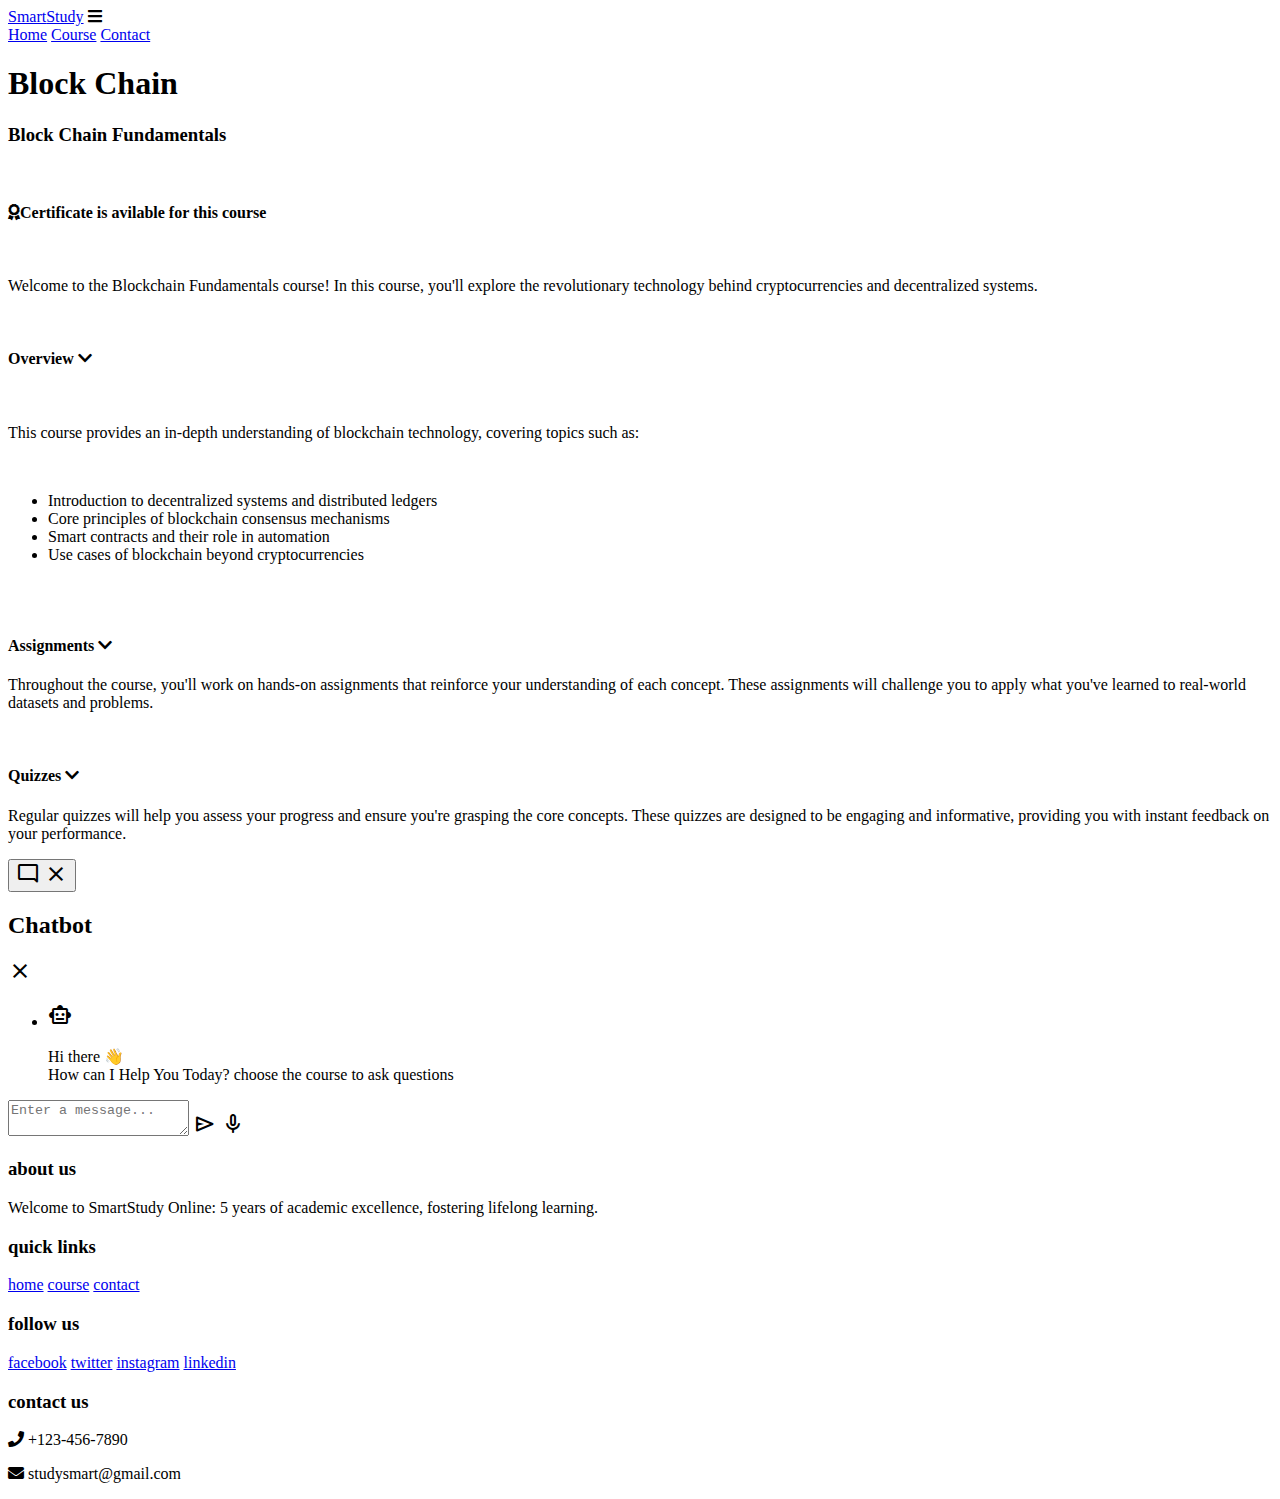
==== bc.html @ 048727f5 "Add files via upload" ====
<!DOCTYPE html>
<html lang="en">
<head>
    <meta charset="UTF-8">
    <meta name="viewport" content="width=device-width, initial-scale=1.0">
    <title>block chain</title>
    <link rel="stylesheet" href="https://fonts.googleapis.com/css2?family=Material+Symbols+Outlined:opsz,wght,FILL,GRAD@48,400,0,0" />
    <link rel="stylesheet" href="https://fonts.googleapis.com/css2?family=Material+Symbols+Rounded:opsz,wght,FILL,GRAD@48,400,1,0" />
    <!-- font awesome cdn link  -->
    <link rel="stylesheet" href="https://cdnjs.cloudflare.com/ajax/libs/font-awesome/5.15.3/css/all.min.css">
    
    <!-- custom css file link  -->
    <link rel="stylesheet" href="css/style.css">
    <link rel="stylesheet" href="css/chatbot.css">

</head>
<body>
    
<div class="container">

<header>

    <a href="home.html" class="logo">Smart<span>Study</span></a>

    <div id="menu" class="fas fa-bars"></div>

    <nav class="navbar">
        <a href="home.html">  Home</a>
        <a href="course.html">Course</a>
        <a href="contact.html">Contact</a>
    </nav>

</header>
<div class="bc-head">
    <h1 class="head"> Block Chain </h1>
</div>

<!-- course section  -->
<section class="ml">
        <div class="ml-card">
            <h3> Block Chain Fundamentals </h3><br>
            <div class="certi">
                <h4><i class="fas">&#xf559;</i>Certificate is avilable for this course </h4>
            </div><br>
            <p>Welcome to the Blockchain Fundamentals course! In this course, you'll explore the revolutionary technology behind cryptocurrencies and decentralized systems.</p>
            <br>
            <div class="ml-card">
                <h4 class="toggle-button">Overview <i class="fas fa-chevron-down"></i></h4>
                <div class="toggle-content">
                    <br><p>This course provides an in-depth understanding of blockchain technology, covering topics such as:</p><br>
                    <ul>
                        <li>Introduction to decentralized systems and distributed ledgers</li>
                        <li>Core principles of blockchain consensus mechanisms</li>
                        <li>Smart contracts and their role in automation</li>
                        <li>Use cases of blockchain beyond cryptocurrencies</li>
                    </ul><br>
                </div>
            </div><br>
            <div class="ml-card">
                <h4 class="toggle-button">Assignments <i class="fas fa-chevron-down "></i></h4>
                <div class="toggle-content">
                    <p>Throughout the course, you'll work on hands-on assignments that reinforce your understanding of each concept. These assignments will challenge you to apply what you've learned to real-world datasets and problems.</p>
                </div>
            </div><br>
            <div class="ml-card">
                <h4 class="toggle-button">Quizzes <i class="fas fa-chevron-down"></i></h4>
                <div class="toggle-content">
                    <p>Regular quizzes will help you assess your progress and ensure you're grasping the core concepts. These quizzes are designed to be engaging and informative, providing you with instant feedback on your performance.</p>
                </div>
            </div>
        </div>
    
    <!-- Add similar content for the "Advanced Machine Learning Techniques" course card -->
</section>



<!--chatbot-->
    <button class="chatbot-toggler">
        <span class="material-symbols-rounded">mode_comment</span>
        <span class="material-symbols-outlined">close</span>
      </button>
      <div class="chatbot">
        <header>
          <h2>Chatbot</h2>
          <span class="close-btn material-symbols-outlined">close</span>
        </header>
        <ul class="chatbox">
          <li class="chat incoming">
            <span class="material-symbols-outlined">smart_toy</span>
            <p>Hi there 👋<br>How can I Help You Today? choose the course to ask questions</p>
          </li>
        </ul>
        <div class="chat-input">
          <textarea id="chat-input-text" placeholder="Enter a message..." spellcheck="false" required></textarea>
          <span id="send-btn" class="material-symbols-rounded">send</span>
          <span id="voice-btn" class="material-symbols-rounded">keyboard_voice</span>
        </div>
      </div>
</section>

<!-- footer section  -->

<section class="footer">


    <div class="box-container">

        <div class="box">
            <h3>about us</h3>
            <p>Welcome to SmartStudy Online: 5 years of academic excellence, fostering lifelong learning.</p>
        </div>

        <div class="box">
            <h3>quick links</h3>
            <a href="#">home</a>
            <a href="#">course</a>
            <a href="#">contact</a>
        </div>

        <div class="box">
            <h3>follow us</h3>
            <a href="#">facebook</a>
            <a href="#">twitter</a>
            <a href="#">instagram</a>
            <a href="#">linkedin</a>
        </div>

        <div class="box">
            <h3>contact us</h3>
           <p> <i class="fas fa-phone"></i> +123-456-7890 </p>
           <p> <i class="fas fa-envelope"></i> studysmart@gmail.com </p>
        </div>

    </div>

</section>

</div>


<!-- custom js file link -->
<script src="js/script.js"></script>

</body>
</html>
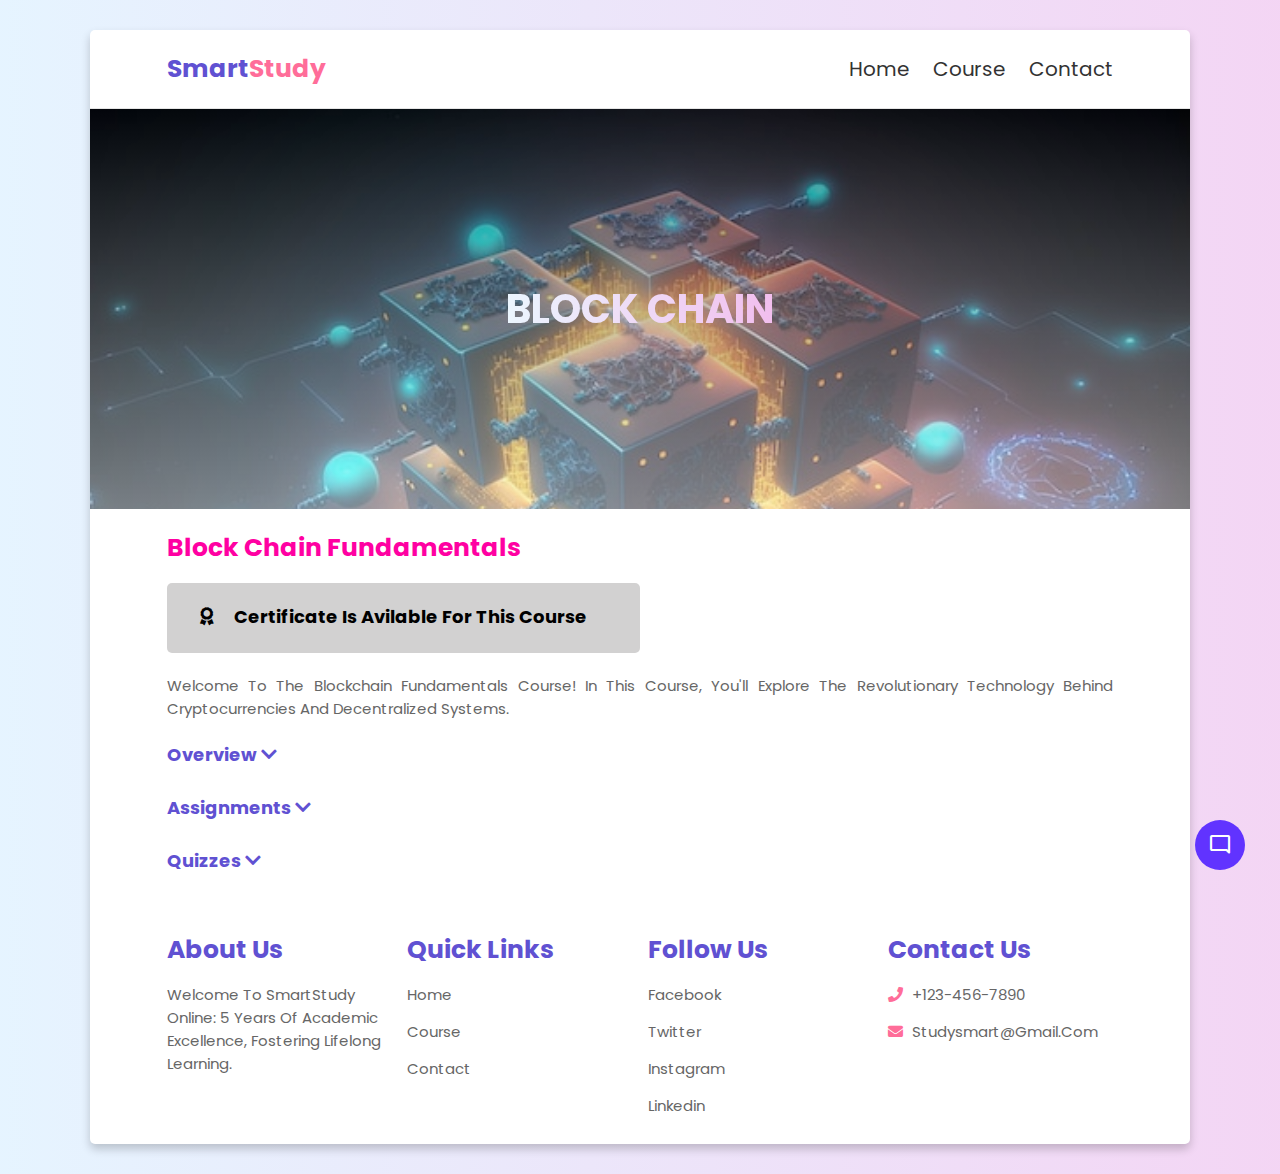
==== commit 56ce4c65: "Update bc.html" ====
--- a/bc.html
+++ b/bc.html
@@ -20,7 +20,7 @@
 
 <header>
 
-    <a href="home.html" class="logo">Smart<span>Study</span></a>
+    <a href="index.html" class="logo">Smart<span>Study</span></a>
 
     <div id="menu" class="fas fa-bars"></div>
 
--- a/css/style.css
+++ b/css/style.css
@@ -0,0 +1,519 @@
+@import url('https://fonts.googleapis.com/css2?family=Nunito:wght@200;300;400;600;700&display=swap');
+
+:root{
+  --violet:#6051d2;
+  --pink:#ff6d99;
+  --gradient:linear-gradient(90deg, var(--violet), var(--pink));
+  --gradient2:linear-gradient(90deg,#0594fe1a,#cf51d23d);
+  --gradient3:linear-gradient(90deg,#2200ff,#ff05e6);
+  --gradient4:linear-gradient(90deg,#ebf8ff,#f2bced);
+}
+
+
+*{
+  font-family: 'Nunito', sans-serif;
+  margin:0; padding:0;
+  box-sizing: border-box;
+  outline: none; border:none;
+  text-decoration: none;
+  text-transform: capitalize;
+  transition: all .2s ease-out;
+}
+
+html{
+  font-size: 62.5%;
+  overflow-x: hidden;
+}
+
+html::-webkit-scrollbar{
+  width:1rem;
+}
+
+html::-webkit-scrollbar-track{
+  background:#333;
+}
+
+html::-webkit-scrollbar-thumb{
+  background:#e3eef4d7;
+  border-radius: 5rem;
+}
+
+body{
+  background:var(--gradient2);
+  padding:3rem 7%;
+}
+
+section{
+  padding:2rem 7%;
+}
+
+.container{
+  background:white;
+  border-radius: .5rem;
+  box-shadow: 0 .5rem 1rem rgba(0,0,0,.2);
+}
+
+.heading{
+  color:transparent;
+  background:var(--gradient3);
+  -webkit-background-clip: text;
+  background-clip: text;
+  padding:0 1rem;
+  padding-top: 2.5rem;
+  text-align: center;
+  font-size: 4rem;
+  text-transform: uppercase;
+}
+
+.btn{
+  display: inline-block;
+  margin-top: 1rem;
+  padding:.8rem 3rem;
+  border-radius: .5rem;
+  background:#333;
+  color:#fff;
+  cursor: pointer;
+  font-size: 1.7rem;
+}
+
+.btn:hover{
+  background:var(--gradient);
+}
+
+header{
+  display: flex;
+  align-items: center;
+  justify-content: space-between;
+  width: 100%;
+  padding:2rem 7%;
+  border-bottom: .1rem solid rgba(0,0,0,.1);
+  position: relative;
+  z-index: 1000;
+}
+
+header .logo{
+  font-size: 2.5rem;
+  color:var(--violet);
+  font-weight: bold;
+}
+
+header .logo span{
+  color:var(--pink);
+}
+
+header .navbar a{
+  margin-left: 2rem;
+  font-size: 2rem;
+  color:#333;
+}
+
+header .navbar a:hover{
+  color:var(--pink);
+}
+
+#menu{
+  font-size: 2.5rem;
+  padding:.5rem 1rem;
+  border-radius: .3rem;
+  border:.1rem #ff00a2;
+  cursor: pointer;
+  display: none;
+}
+#menu.fas.fa-bars{
+  color: #ff00a2;
+}
+
+.home{
+  display: flex;
+  flex-wrap: wrap;
+  gap:1.5rem;
+  align-items: center;
+}
+
+.home .content{
+  flex:1 1 40rem;
+}
+
+.home .image{
+  flex:1 1 40rem;
+}
+
+.home .image img{
+  width:100%;
+}
+
+.home .content h3{
+  color:transparent;
+  background:var(--gradient);
+  -webkit-background-clip: text;
+  background-clip: text;
+  font-size: 4rem;
+}
+
+.home .content p{
+  padding:.5rem 0;
+  font-size: 1.7rem;
+  color:#666;
+}
+
+.course{
+  display: flex;
+  flex-wrap: wrap;
+  gap:1.5rem;
+}
+
+.course .box{
+  flex:1 1 30rem;
+  border-radius: .5rem;
+  border:.1rem solid rgba(0,0,0,.1);
+  padding:1rem;
+  position: relative;
+}
+
+.course .box img{
+  height:20rem;
+  width:100%;
+}
+
+.course .box .amount{
+  position: absolute;
+  top:1rem; left:1rem;
+  font-size: 2rem;
+  padding:.5rem 1rem;
+  background:var(--violet);
+  color:#fff;
+  border-radius: .5rem;
+}
+
+.course .box .stars i{
+  color:var(--violet);
+  font-size: 1.5rem;
+  padding:1rem 0;
+}
+
+.course .box h3{
+  color:#ff00a2;
+  font-size: 2.5rem;
+}
+
+.course .box p{
+  color:#666;
+  font-size: 1.5rem;
+  padding:.5rem 0;
+}
+
+.course .icons{
+  display: flex;
+  justify-content: space-between;
+  border-top: .1rem solid rgba(0,0,0,.1);
+  margin-top: 1rem;
+  padding:.5rem;
+  padding-top: 1rem;
+}
+
+.course .icons p{
+  color:#666;
+  font-size: 1.3rem;
+}
+
+.course .icons p i{
+  padding-right: .4rem;
+  color:var(--pink);
+}
+.contact{
+  display: flex;
+  flex-wrap: wrap;
+  gap:1.5rem;
+}
+
+.contact .image{
+  flex:1 1 35rem;
+}
+
+.contact .image img{
+  width:100%;
+}
+
+.contact form{
+  flex:1 1 50rem;
+  border:.1rem solid rgba(0,0,0,.1);
+  border-radius: .5rem;
+  padding:2rem;
+}
+
+.contact form .inputBox{
+  display: flex;
+  justify-content: space-between;
+  flex-wrap: wrap;
+}
+
+.contact form .inputBox input,
+.contact form .box, 
+.contact form textarea{
+  width: 100%;
+  padding:1rem;
+  margin:.7rem 0;
+  font-size: 1.7rem;
+  border:.1rem solid rgba(0,0,0,.1);
+  border-radius: .5rem;
+  text-transform: none;
+  color:#333;
+} 
+
+.contact form .inputBox input:focus,
+.contact form .box:focus, 
+.contact form textarea:focus{
+  border-color: var(--pink);
+}
+
+.contact form .inputBox input{
+  width:49%;
+}
+
+.contact form textarea{
+  height: 20rem;
+  resize: none;
+}
+
+.footer .box-container{
+  display: flex;
+  flex-wrap: wrap;
+  gap:1.5rem;
+}
+
+.footer .box-container .box{
+  flex:1 1 20rem;
+}
+
+.footer .box-container .box h3{
+  font-size: 2.5rem;
+  color:var(--violet);
+  padding:.7rem 0;
+}
+
+.footer .box-container .box p{
+  font-size: 1.5rem;
+  color:#666;
+  padding:.7rem 0;
+}
+
+.footer .box-container .box a{
+  display: block;
+  font-size: 1.5rem;
+  color:#666;
+  padding:.7rem 0;
+}
+
+.footer .box-container .box a:hover{
+  color:var(--pink);
+}
+
+.footer .box-container .box p i{
+  padding-right: .5rem;
+  color:var(--pink);
+}
+
+.footer .credit{
+  font-size: 2rem;
+  margin-top: 1rem;
+  padding:1rem;
+  padding-top: 2rem;
+  text-align: center;
+  border-top: .1rem solid rgba(0,0,0,.1);
+  color:#666;
+}
+
+.footer .credit span{
+  color:var(--pink);
+}
+
+
+
+/* media queries  */
+
+@media (max-width:991px){
+
+  html{
+    font-size: 55%;
+  }
+
+  body{
+    padding:1.5rem;
+  }
+
+  header{
+    padding:2rem;
+  }
+
+  section{
+    padding:2rem;
+  }
+
+}
+
+@media (max-width:768px){
+
+  #menu{
+    display: initial;
+  }
+
+  header .navbar{
+    position: absolute;
+    top:100%; left:0; right:0;
+    background:#fff;
+    border-top: .1rem solid rgba(0,0,0,.2);
+    border-bottom: .1rem solid rgba(0,0,0,.2);
+    clip-path: polygon(0 0, 100% 0, 100% 0, 0 0);
+  }
+
+  header .navbar.active{
+    clip-path: polygon(0 0, 100% 0, 100% 100%, 0 100%);
+  }
+
+  header .navbar a{
+    font-size: 2.5rem;
+    display: block;
+    margin:2rem 0;
+    text-align:center;
+  }
+
+  .contact form .inputBox input{
+    width:100%;
+  }
+
+}
+
+@media (max-width:400px){
+
+  html{
+    font-size: 50%;
+  }
+
+} 
+.ml-head {
+  background:linear-gradient(rgba(0, 0, 0, 0.411),rgba(255, 255, 255, 0.449)), url(/images/machinelearning2.avif);
+  background-size: cover;
+  display: flex;
+  justify-content: center;
+  align-items: center;
+  width: 100%;
+  height: 40rem;
+}
+
+.head {
+  color: transparent;
+  background: var(--gradient4);
+  -webkit-background-clip: text;
+  background-clip: text;
+  padding: 0 1rem;
+  font-size: 4rem;
+  text-transform: uppercase;
+}
+.ml{
+  display: flex;
+  flex-wrap: wrap;
+  gap:1.5rem;
+  text-align: justify;
+}
+.ml .ml-card p{
+  color:#666;
+  font-size: 1.5rem;
+  padding:.5rem 0;
+  text-align: justify;
+}
+.ml .ml-card li{
+  color:#666;
+  font-size: 1.5rem;
+  padding:.5rem 0;
+  text-align: justify;
+}
+.ml .ml-card h3{
+  color:#ff00a2;
+  font-size: 2.5rem;
+}
+.ml .ml-card h4{
+  color:#6051d2;
+  font-size: 1.8rem;
+}
+.ml .ml-card img{
+  height:50rem;
+  width:100%;
+}
+.toggle-button {
+  cursor: pointer;
+  margin-bottom: 10px;
+}
+.toggle-content {
+  display: none;
+  margin-bottom: 20px;
+}
+.toggle-button i {
+  transition: transform 0.3s ease-in-out;
+}
+.toggle-content.active {
+  display: block;
+}
+
+.toggle-content.active + .toggle-button i {
+  transform: rotate(180deg);
+}
+.rotate {
+  transform: rotate(180deg);
+  transition: transform 0.3s ease-in-out;
+}
+.bc-head {
+  background:linear-gradient(rgba(0, 0, 0, 0.411),rgba(255, 255, 255, 0.449)), url(/images/blockchain2.jpg);
+  background-size: cover;
+  display: flex;
+  justify-content: center;
+  align-items: center;
+  width: 100%;
+  height: 40rem;
+}
+.iot-head {
+  background:linear-gradient(rgba(0, 0, 0, 0.547),rgba(255, 255, 255, 0.449)), url(/images/iot.avif);
+  background-size: cover;
+  display: flex;
+  justify-content: center;
+  align-items: center;
+  width: 100%;
+  height: 40rem;
+}
+.ds-head {
+  background:linear-gradient(rgba(0, 0, 0, 0.411),rgba(255, 255, 255, 0.449)), url(/images/datascience2.avif);
+  background-size: cover;
+  display: flex;
+  justify-content: center;
+  align-items: center;
+  width: 100%;
+  height: 40rem;
+}
+.bd-head {
+  background:linear-gradient(rgba(0, 0, 0, 0.411),rgba(255, 255, 255, 0.449)), url(/images/bigdata2.avif);
+  background-size: cover;
+  display: flex;
+  justify-content: center;
+  align-items: center;
+  width: 100%;
+  height: 40rem;
+}
+.ml-card .certi{
+  background-color: #bfbebeb4;
+  border-radius: 5px; 
+  align-items: center;
+  justify-content: center;
+  width: 50%;
+  height: 70px;
+
+}
+.ml-card .certi i{
+  color:rgb(0, 0, 0);
+  padding-right: 20px;
+}
+.ml-card .certi h4{
+  padding-top: 20px;
+  padding-right: 20px;
+  color:rgb(0, 0, 0);
+  text-align: center;
+  font-weight: bolder;
+}--- a/css/chatbot.css
+++ b/css/chatbot.css
@@ -0,0 +1,198 @@
+/* Import Google font - Poppins */
+@import url('https://fonts.googleapis.com/css2?family=Poppins:wght@400;500;600&display=swap');
+
+* {
+  margin: 0;
+  padding: 0;
+  box-sizing: border-box;
+  font-family: "Poppins", sans-serif;
+}
+.chatbot-toggler {
+    position: fixed;
+    bottom: 30px;
+    right: 35px;
+    outline: none;
+    border: none;
+    height: 50px;
+    width: 50px;
+    display: flex;
+    cursor: pointer;
+    align-items: center;
+    justify-content: center;
+    border-radius: 50%;
+    background: #6133FF ;
+    transition: all 0.2s ease;
+  }
+  body.show-chatbot .chatbot-toggler {
+    transform: rotate(90deg);
+  }
+  .chatbot-toggler span {
+    color: #fff;
+    position: absolute;
+  }
+  .chatbot-toggler span:last-child,
+  body.show-chatbot .chatbot-toggler span:first-child  {
+    opacity: 0;
+  }
+  body.show-chatbot .chatbot-toggler span:last-child {
+    opacity: 1;
+  }
+  .chatbot {
+    position: fixed;
+    right: 35px;
+    bottom: 90px;
+    width: 420px;
+    background: #fff;
+    border-radius: 15px;
+    overflow: hidden;
+    opacity: 0;
+    pointer-events: none;
+    transform: scale(0.5);
+    transform-origin: bottom right;
+    box-shadow: 0 0 128px 0 rgba(0,0,0,0.1),
+                0 32px 64px -48px rgba(0,0,0,0.5);
+    transition: all 0.1s ease;
+  }
+  body.show-chatbot .chatbot {
+    opacity: 1;
+    pointer-events: auto;
+    transform: scale(1);
+  }
+  .chatbot header {
+    padding: 16px 0;
+    position: relative;
+    text-align: center;
+    align-content: center;
+    color: #fff;
+    background: #6133FF ;
+    box-shadow: 0 2px 10px rgba(0,0,0,0.1);
+  }
+  .chatbot header span {
+    position: absolute;
+    right: 15px;
+    top: 50%;
+    display: none;
+    cursor: pointer;
+    transform: translateY(-50%);
+  }
+  header h2 {
+    font-size: 2rem;
+  }
+  .chatbot .chatbox {
+    overflow-y: auto;
+    height: 510px;
+    padding: 30px 20px 100px;
+  }
+  .chatbot :where(.chatbox, textarea)::-webkit-scrollbar {
+    width: 6px;
+  }
+  .chatbot :where(.chatbox, textarea)::-webkit-scrollbar-track {
+    background: #fff;
+    border-radius: 25px;
+  }
+  .chatbot :where(.chatbox, textarea)::-webkit-scrollbar-thumb {
+    background: #ccc;
+    border-radius: 25px;
+  }
+  .chatbox .chat {
+    display: flex;
+    list-style: none;
+  }
+  .chatbox .outgoing {
+    margin: 20px 0;
+    justify-content: flex-end;
+  }
+  .chatbox .incoming span {
+    width: 32px;
+    height: 32px;
+    color: #fff;
+    cursor: default;
+    text-align: center;
+    line-height: 32px;
+    align-self: flex-end;
+    background: #6133FF ;
+    border-radius: 4px;
+    margin: 0 10px 7px 0;
+  }
+  .chatbox .chat p {
+    white-space: pre-wrap;
+    padding: 12px 16px;
+    border-radius: 10px 10px 0 10px;
+    max-width: 75%;
+    color: #fff;
+    font-size: 1.5rem;
+    background: #6133FF ;
+  }
+  .chatbox .incoming p {
+    border-radius: 10px 10px 10px 0;
+  }
+  .chatbox .chat p.error {
+    color: #721c24;
+    background: #f8d7da;
+  }
+  .chatbox .incoming p {
+    color: #000;
+    background: #f2f2f2;
+  }
+  .chatbot .chat-input {
+    display: flex;
+    gap: 5px;
+    position: absolute;
+    bottom: 0;
+    width: 100%;
+    background: #fff;
+    padding: 3px 20px;
+    border-top: 1px solid #ddd;
+  }
+  .chat-input textarea {
+    height: 55px;
+    width: 100%;
+    border: none;
+    outline: none;
+    resize: none;
+    max-height: 180px;
+    padding: 15px 15px 15px 0;
+    font-size: 1.5rem;
+  }
+  .chat-input span {
+    align-self: flex-end;
+    color: #6133FF ;
+    cursor: pointer;
+    height: 55px;
+    display: flex;
+    align-items: center;
+    visibility: hidden;
+    font-size: 2rem;
+  }
+  .chat-input textarea:valid ~ span {
+    visibility: visible;
+  }
+  
+  @media (max-width: 490px) {
+    .chatbot-toggler {
+      right: 20px;
+      bottom: 20px;
+    }
+    .chatbot {
+      right: 0;
+      bottom: 0;
+      height: 100%;
+      border-radius: 0;
+      width: 100%;
+    }
+    .chatbot .chatbox {
+      height: 90%;
+      padding: 25px 15px 100px;
+    }
+    .chatbot .chat-input {
+      padding: 5px 15px;
+    }
+    .chatbot header span {
+      display: block;
+    }
+  }
+  .chat-input span#voice-btn {
+    cursor: pointer;
+    margin-left: 10px;
+    visibility: visible;
+  }